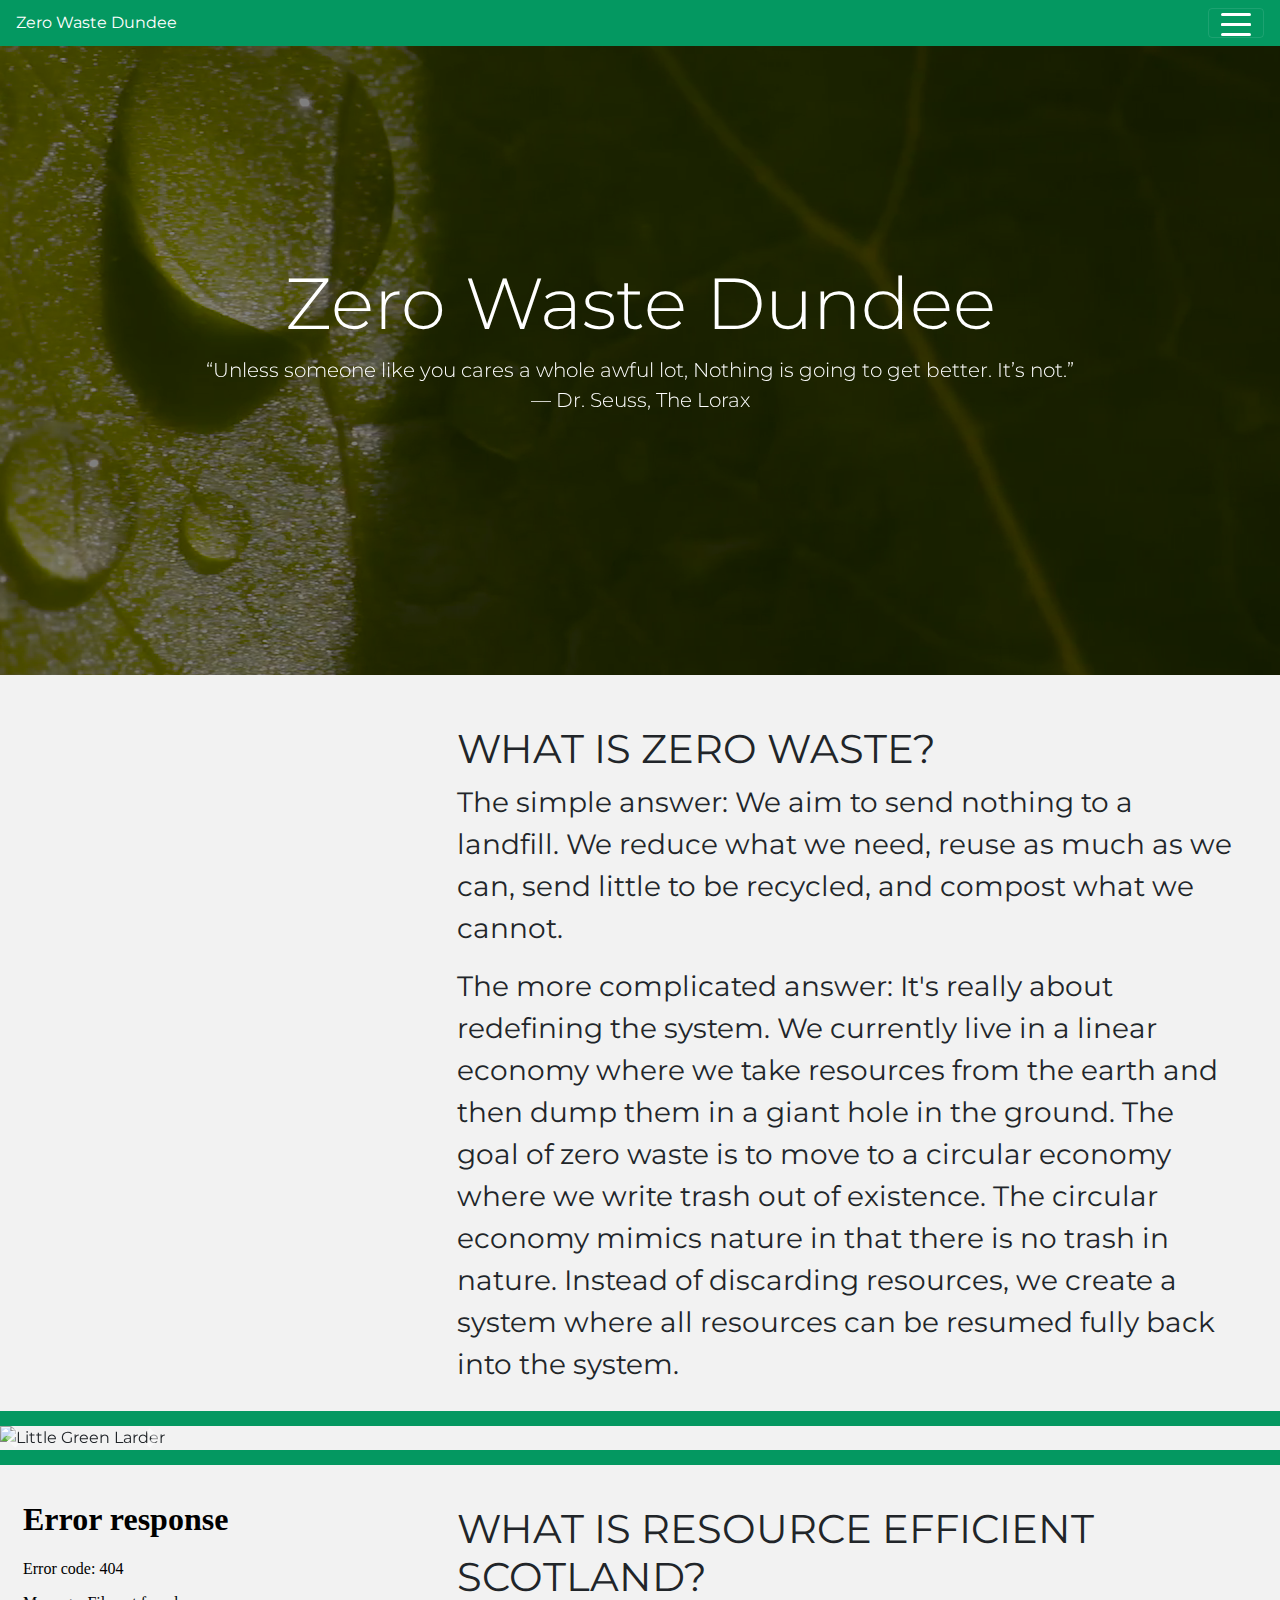
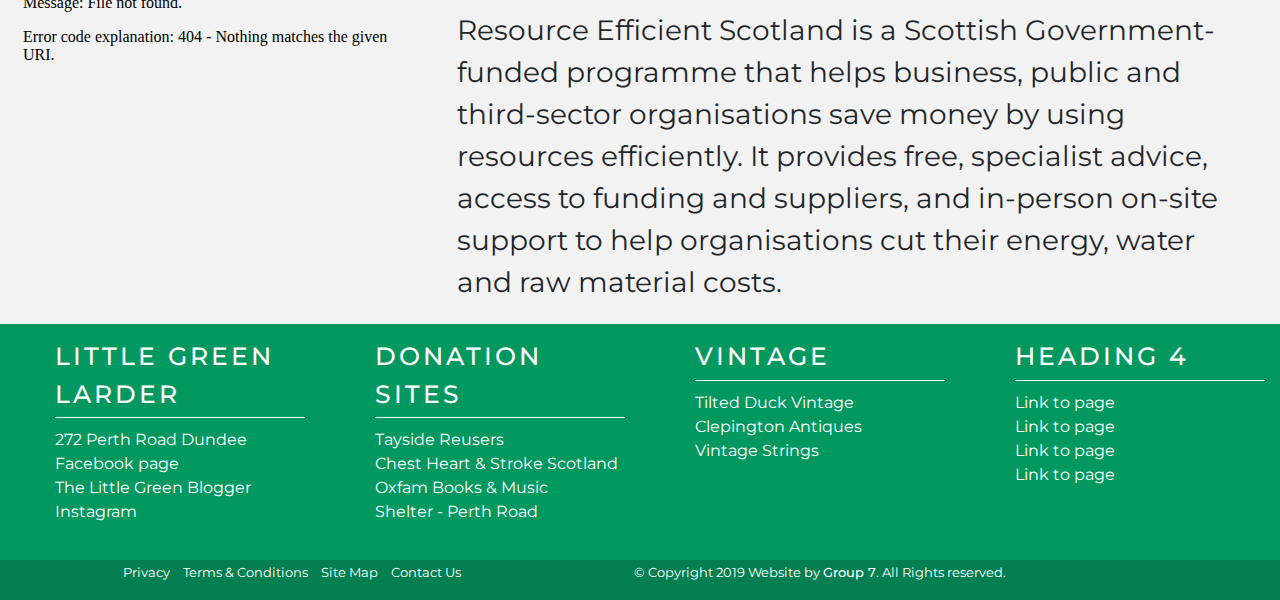
==== index.html @ 06318028 "Updated the footer to contain little green larder instagram" ====
<!doctype html>
<html lang="en">
  <head>
    <!-- Required meta tags -->
    <meta charset="utf-8">
    <meta name="viewport" content="width=device-width, initial-scale=1, shrink-to-fit=no">

    <!-- Bootstrap CSS, mapbox css and goolge font css-->
    <link rel="stylesheet" href="https://stackpath.bootstrapcdn.com/bootstrap/4.3.1/css/bootstrap.min.css" integrity="sha384-ggOyR0iXCbMQv3Xipma34MD+dH/1fQ784/j6cY/iJTQUOhcWr7x9JvoRxT2MZw1T" crossorigin="anonymous">
    <link href='https://api.tiles.mapbox.com/mapbox-gl-js/v1.5.0/mapbox-gl.css' rel='stylesheet' />
    <link href="https://fonts.googleapis.com/css?family=Montserrat&display=swap" rel="stylesheet">

    <!-- favicon, external css  and manifest -->
    <link rel="icon" href="images\favicon.jpg">
    <link rel="stylesheet" href="master.css">
    <link rel="manifest" href="manifest.json">

    <title>Zero Waste Dundee</title>
  </head>
  <body>

<!--Header-->
<header>
    <!--Navbar-->
    <nav class="navbar fixed-top navbar-dark mb-4">

      <!-- Navbar title -->
      <a class="navbar-title" href="index.html">Zero Waste Dundee</a>

      <!-- hamburger button -->
      <button class="navbar-toggler first-button" type="button" data-toggle="collapse" data-target="#navbarSupportedContent23"
        aria-controls="navbarSupportedContent23" aria-expanded="false" aria-label="Toggle navigation">
        <div class="animated-icon"><span></span><span></span><span></span><span></span></div>
      </button>

      <!-- Hamburger content -->
      <div class="collapse navbar-collapse" id="navbarSupportedContent23">

        <!-- Links between pages-->
        <ul class="navbar-nav mr-auto">
          <li class="nav-item active">
            <a class="nav-link" href="index.html">Homepage<span class="sr-only">(current)</span></a>
          </li>
          <li class="nav-item">
            <a class="nav-link" href="DonationSites.html">Donation</a>
          </li>
          <li class="nav-item">
            <a class="nav-link" href="recipe.html">Recipes</a>
          </li>
          <li class="nav-item">

            <a class="nav-link" href="Vintage.html">Vintage and Secondhand Shops</a> 

          </li>
          <li class="nav-item">
            <a class="nav-link" href="form.html">Forms</a>
          </li>
          <li class="nav-item">
            <a class="nav-link" href="#">About</a>
          </li>
        </ul>
      </div>
    </nav>

    <!-- header video loop -->
  <div class="overlay"></div>
  <video playsinline="playsinline" autoplay="autoplay" muted="muted" loop="loop">
    <source src="images\GreenVideo.mp4" type="video/mp4">
  </video>
  <div class="container h-100">
    <div class="d-flex h-100 text-center align-items-center">
      <div class="w-100 text-white">
        <h1 class="display-3">Zero Waste Dundee</h1>
         <div id="changeText">
          <p class="lead mb-0">“Unless someone like you cares a whole awful lot, Nothing is going to get better. It’s not.”</p>
        </div>
        <div id="changePerson">
          <p class="lead mb-0">— Dr. Seuss, The Lorax</p>
        </div>
    </div>
  </div>

</header>

<!--Content-->
<content>

<!-- first section of content. This contains the map and some text -->
<section>
  <div class="container-fluid" id="first-content">
    <div class="row">
      <div class="col-sm-12 col-md-12 col-lg-12 col-xl-4" id="map-box">
        <div id="map"></div>
    </div>

<!-- this column contains the text -->
      <div class="col-sm-12 col-md-12 col-lg-12 col-xl-8">
        <div class="content-text">
          <h1>what is zero waste?</h1>
          <P>The simple answer: We aim to send nothing to a landfill. We reduce what we need, reuse as much as we can, send little to be recycled, and compost what we cannot.</p>
        <p>The more complicated answer: It's really about redefining the system. We currently live in a linear economy where we take resources from the earth and then dump them in a giant hole in the ground. The goal of zero waste is to move to a circular economy where we write trash out of existence. The circular economy mimics nature in that there is no trash in nature.
        Instead of discarding resources, we create a system where all resources can be resumed fully back into the system.</P>
        </div>
      </div>
    </div>
  </div>
</section>

<!-- second section of content. This contains a carousel gallery of three zero waste location in dundee -->
<section>
  <div class="green-line">
  </div>
  <div class="container-fluid" id="second-content">
    <div class="row">
      <div class="col-sm-">
        <div>
          <div id="carousel-gallery" class="carousel slide" data-ride="carousel">
            <div class="carousel-inner">
              <div class="carousel-item active">
                <img class="d-block w-100" src="images\LittleGreenLarder.jpg" alt="Little Green Larder">
                  <div class="carousel-caption d-none d-md-block">
                    <div id="carousel-text">
                    <h5>Little Green Larder</h5>
                    <p>The Little Green Larder offers a plastic free shopping experience, with zero waste alternatives to inspire us to create a greener future</p>
                  </div>
                  </div>
              </div>
              <div class="carousel-item">
                <img class="d-block w-100" src="https://media-cdn.tripadvisor.com/media/photo-o/0d/a3/a7/5e/british-heart-foundation.jpg" alt="BHF">
                  <div class="carousel-caption d-none d-md-block">
                    <div id="carousel-text">
                    <h5>British Heart Foundation</h5>
                    <p>Our charity shop sells a fantastic range of good quality second hand items and new goods. We sell a wide range of products from clothing, shoes and accessories to books, music, toys and homewares. We also have greeting cards for all occasions, pin badges and small gifts. By shopping with us you're helping to fund our life saving research.</p>
                  </div>
                  </div>
              </div>
              <div class="carousel-item">
                <img class="d-block w-100" src="images\birchWood.jpg" alt="Birchwood Food Emporium">
                <div class="carousel-caption d-none d-md-block" >
                  <div id="carousel-text">
                  <h5>Birchwood Food Emporium </h5>
                  <p>Heart Space Whole Foods is based in Dundee and St. Andrews and provides local, organic produce, free range, grass-fed eggs, organic meats, a wide range of free from products & juice counter and soup </p>
                </div>
                </div>
              </div>
            </div>
            <a class="carousel-control-prev" href="#carousel-gallery" role="button" data-slide="prev">
              <span class="carousel-control-prev-icon" aria-hidden="true"></span>
              <span class="sr-only">Previous</span>
            </a>
            <a class="carousel-control-next" href="#carousel-gallery" role="button" data-slide="next">
              <span class="carousel-control-next-icon" aria-hidden="true"></span>
              <span class="sr-only">Next</span>
            </a>
          </div>
        </div>
      </div>
    </div>
  </div>
  <div class="green-line2">
  </div>
</section>

<!-- third section of content. This contains the map and some text -->
<section>
  <div class="container-fluid">
    <div class="row">
      <div class="col-sm-12 col-md-12 col-lg-12 col-xl-4">
        <div class="embed-responsive embed-responsive-16by9">
          <iframe class="embed-responsive-item" src="images\Resource Efficient Scotland.mp4" allowfullscreen></iframe>
        </div>
      </div>

      <div class="col-sm-12 col-md-12 col-lg-12 col-xl-8">
        <div class="content-text">
          <h1>what is Resource Efficient Scotland?</h1>
          <P>Resource Efficient Scotland is a Scottish Government-funded programme that helps business, public and third-sector organisations save money by using resources efficiently. It provides free, specialist advice, access to funding and suppliers, and in-person on-site support to help organisations cut their energy, water and raw material costs.</p>
        </div>
      </div>
    </div>
  </div>
</section>

</content>

<!-- footer -->
<footer>
<div class="container-fluid" id="page-footer">

    <!-- first row of the footer with links -->
    <div class="row">
      <div class="col-xs-12 col-sm-6 col-md-3" >
        <ul>
          <li class="col-heading">Little Green Larder</li>
          <li><a href="#">272 Perth Road Dundee</a></li>
          <li><a href="https://www.facebook.com/pg/thelittlegreenlarder/about/?ref=page_internal">Facebook page</a></li>
          <li><a href="http://thelittlegreenblogger.com/index.php/category/little-green-larder/">The Little Green Blogger</a></li>
          <li><a href="https://www.instagram.com/thelittlegreenlarder/">Instagram</a></li>
        </ul>
      </div>

      <!-- second row of the footer with links -->
      <div class="col-xs-12 col-sm-6 col-md-3" >
        <ul>
          <li class="col-heading">Donation Sites</li>
          <li><a href="http://taysidereusers.co.uk/">Tayside Reusers</a></li>
          <li><a href="https://www.chss.org.uk/supportus/stores/find-your-local-store/">Chest Heart & Stroke Scotland</a></li>
          <li><a href="https://www.oxfam.org.uk/shop/local-shops/oxfam-shop-dundee">Oxfam Books & Music</a></li>
          <li><a href="https://www.charityretail.org.uk/charity-shops/shelter-dundee-268-perth-road-dd2-1ae/">Shelter - Perth Road</a></li>
        </ul>
      </div>

      <!-- third row of the footer with links -->
      <div class="col-xs-12 col-sm-6 col-md-3" >
        <ul>
          <li class="col-heading">Vintage</li>
          <li><a href="https://tiltedduck.co.uk/">Tilted Duck Vintage</a></li>
          <li><a href="http://clepingtonacc.com/">Clepington Antiques</a></li>
          <li><a href="https://www.vintagestrings.co.uk/">Vintage Strings</a></li>
        </ul>
      </div>

      <!-- fourth row of the footer with links -->
      <div class="col-xs-12 col-sm-6 col-md-3" >
        <ul>
          <li class="col-heading">Heading 4</li>
          <li><a href="#">Link to page</a></li>
          <li><a href="#">Link to page</a></li>
          <li><a href="#">Link to page</a></li>
          <li><a href="#">Link to page</a></li>
        </ul>
      </div>
    </div>

    <!-- little text under the footer -->
    <div class="row row-no-gutters" id="bottom-footer" >
      <div class="col-xs-12 col-md-5 text-center" >
          <ul class="vertical-links small">
            <li><a href="#">Privacy</a></li>
            <li><a href="#">Terms & Conditions</a></li>
            <li><a href="#">Site Map</a></li>
            <li><a href="#">Contact Us</a></li>
          </ul>
      </div>

      <!-- little text under the footer -->
      <div class="col-xs-12 col-md-5 text-center" >
        <ul>
          <li class="small">© Copyright 2019 Website by <a href="#" style="color:white;font-weight:500;">Group 7</a>. All Rights reserved.</li>
        </ul>
      </div>

    </div>
  </div>
<footer>

    <!-- jQuery first, then Popper.js, then Bootstrap JS, mapbox js and then external java script-->
    <script src="https://code.jquery.com/jquery-3.3.1.slim.min.js" integrity="sha384-q8i/X+965DzO0rT7abK41JStQIAqVgRVzpbzo5smXKp4YfRvH+8abtTE1Pi6jizo" crossorigin="anonymous"></script>
    <script src="https://cdnjs.cloudflare.com/ajax/libs/popper.js/1.14.7/umd/popper.min.js" integrity="sha384-UO2eT0CpHqdSJQ6hJty5KVphtPhzWj9WO1clHTMGa3JDZwrnQq4sF86dIHNDz0W1" crossorigin="anonymous"></script>
    <script src="https://stackpath.bootstrapcdn.com/bootstrap/4.3.1/js/bootstrap.min.js" integrity="sha384-JjSmVgyd0p3pXB1rRibZUAYoIIy6OrQ6VrjIEaFf/nJGzIxFDsf4x0xIM+B07jRM" crossorigin="anonymous"></script>
    <script src='https://api.tiles.mapbox.com/mapbox-gl-js/v1.5.0/mapbox-gl.js'></script>
      <script src="app.js"></script>
    <script src="scripts.js"></script>
  </body>
</html>
---- master.css ----
/* This css file deals with the header, mostly the navigation bar */

/* changes the background colour of the body */
body{
  background-color: #f2f2f2;
  font-family: 'Montserrat', sans-serif;
}
/* NAVIGATION CSS */
/* deals with the animation of the hamburger icon */
.animated-icon{
width: 30px;
height: 20px;
position: relative;
margin: 0px;
transform: rotate(0deg);
transition: .5s ease-in-out;
cursor: pointer;
}

/* deals with the animation of the hamburger icon */
.animated-icon span{
display: block;
position: absolute;
height: 3px;
width: 100%;
border-radius: 9px;
opacity: 1;
left: 0;
transform: rotate(0deg);
transition: .25s ease-in-out;
}

/* changes the background colour of the hamburger icon */
.animated-icon span {
background: #ffffff;
}

/* Placement of the first bar on the hamburger icon */
.animated-icon span:nth-child(1) {
top: 0px;
}

/* Placement of the second bar on the hamburger icon */
.animated-icon span:nth-child(2), .animated-icon span:nth-child(3) {
top: 10px;
}

/* Placement of the third bar on the hamburger icon */
.animated-icon span:nth-child(4) {
top: 20px;
}

/* deals with with placement of the first line on the hamburger when it opens */
.animated-icon.open span:nth-child(1) {
top: 11px;
width: 0%;
left: 50%;
}

/* deals with with placement of the second line on the hamburger when it opens */
.animated-icon.open span:nth-child(2) {
transform: rotate(45deg);
}

/* deals with with placement of the third line on the hamburger when it opens */
.animated-icon.open span:nth-child(3) {
transform: rotate(-45deg);
}

/* deals with with placement of the fourth line on the hamburger when it opens */
.animated-icon.open span:nth-child(4) {
top: 11px;
width: 0%;
left: 50%;
}

/* Deals with the background colour of the navigation bar and the distance from the top */
nav{
  background: #049861;
}

/* deals with the title in the navigation bar */
.navbar-title{
  color: #ffffff;
}

/* what happens when hovering over the title inside the navigation bar */
.navbar-title:hover{
  color: #ffffff;
}
/* END OF NAVIGATION CSS */

/* deals with the video loop inside the header*/
header {
  position: relative;
  background-color: black;
  height: 75vh;
  min-height: 25rem;
  width: 100%;
  overflow: hidden;
}

/* deals with the video loop inside the header*/
header video {
  position: absolute;
  top: 50%;
  left: 50%;
  min-width: 100%;
  min-height: 100%;
  width: auto;
  height: auto;
  z-index: 0;
  -ms-transform: translateX(-50%) translateY(-50%);
  -moz-transform: translateX(-50%) translateY(-50%);
  -webkit-transform: translateX(-50%) translateY(-50%);
  transform: translateX(-50%) translateY(-50%);
}

/* deals with the video loop inside the header*/
header .container {
  position: relative;
  z-index: 2;
}

/* deals with the video loop inside the header*/
header .overlay {
  position: absolute;
  top: 0;
  left: 0;
  height: 100%;
  width: 100%;
  background-color: black;
  opacity: 0.5;
  z-index: 1;
}

#changeText{
  font-size: 20px;
  font-family: 'Montserrat', sans-serif;
}

#changePerson{
  font-size: 20px;
  font-family: 'Montserrat', sans-serif;
}


/* END OF HEADER CSS */

/* MAIN CONTENT CSS */
#first-content{
  margin-top: 25px;
}

/* deals with the map */
#map-box{
  height: 500px;
  max-height: 600px;
}

/* deals wiht the map */
#map {
   position: absolute;
   top: 0;
   bottom: 0;
   width: 96%;
}

/* deals with the donation page map */
#donationMap {
   position: absolute;
   top: 0;
   bottom: 0;
   width: 96%;
}

#recipe{
  position: absolute;
  top: 0;
  bottom: 0;
  width: 96%;

}

#image{
  height: 500px;
  max-height: 600px;
}

#more{
  display: none;
}

#more2{
  display: none;
}

#more3{
  display: none;
}

#more4{
  display::none;
}

#more5
{
  display:none;
}

#more6{
  display:none;
}


/* deals witht the text within content */
.content-text{
  margin-top: 25px;
  margin-right: 25px;
  margin-left: 15px;
}

/* deals with the heading within content */
.content-text h1{
  text-transform: uppercase;
  font-weight: 400;
}

/* deals with the paragraph within content */
.content-text p{
  text-align: left;
  font-size: 28px;
}

.content-text form{
  margin: 0 auto;
  width:700px;
}

.content-text li
{
  text-align: left;
  font-size: 16px;
}



/* aligns text to be centered when the screen size is small */
@media only screen and (max-width: 650px) {
  .content-text p {
    text-align: center;
  }

  .content-text h1{
    text-align: center;
  }
}

/* deals with the carousel images and text */
.carousel-item{
  width: 100%;
  height:auto;
  max-height: 800px;
}

/* green line on top of the gallery */
.green-line{
  margin-top: 10px;
  background: #049861;
  height: 15px;
}

/* green line on the bottom of the gallery */
.green-line2{
  background: #049861;
  height: 15px;
  margin-bottom: 15px;
}

/* deals with the little video in the index page */
#video-content{
  position: relative;
}

/* deals with the little video in the index page */
#video-content iframe{
  width: 100%;
}

/* text on top of the carousel image */
#carousel-text{
  color: #ffffff;
  background: #049861;
  opacity: 90%;
  border-radius: 25px;
}
/* END OF MAIN CONTENT CSS */

/* FOOTER CSS */
/* deals with the footer */
#page-footer{
  background: #049861;
  margin-top: 5px;
}

/* deals with footer list style  */
footer ul{
  list-style: none;
}

/* deals with the different page links in the header */
footer a{
  color: #ffffff;
}

/* deals witht ath happens when you hover over footer list */
ul li a:hover{
  color: #ffffff;
}

/* deals witht the headings inside the footer */
.col-heading {
  font-size: 25px;
  text-transform: uppercase;
  color:#ffffff;
  font-weight: 500;
  margin: 10px 0;
  padding: 4px 0px;
  border-bottom: 1px solid #ffffff;
  letter-spacing: 3px;
}

/* deals with the small copyright text in the small footer */
#bottom-footer {
  color: #ffffff;
  margin-top: 20px;
  padding-top: 3px;
  background: #037f51;
}

/* deals with thr small text under the footer on the left */
.vertical-links li {
  display: inline-block;
  vertical-align: text-bottom;
}

/* deals with thr small text under the footer on the left */
.vertical-links li a {
  color: #ffffff;
  font-weight: 400;
  margin-left: 10px;
}
/* END OF FOOTER CSS */
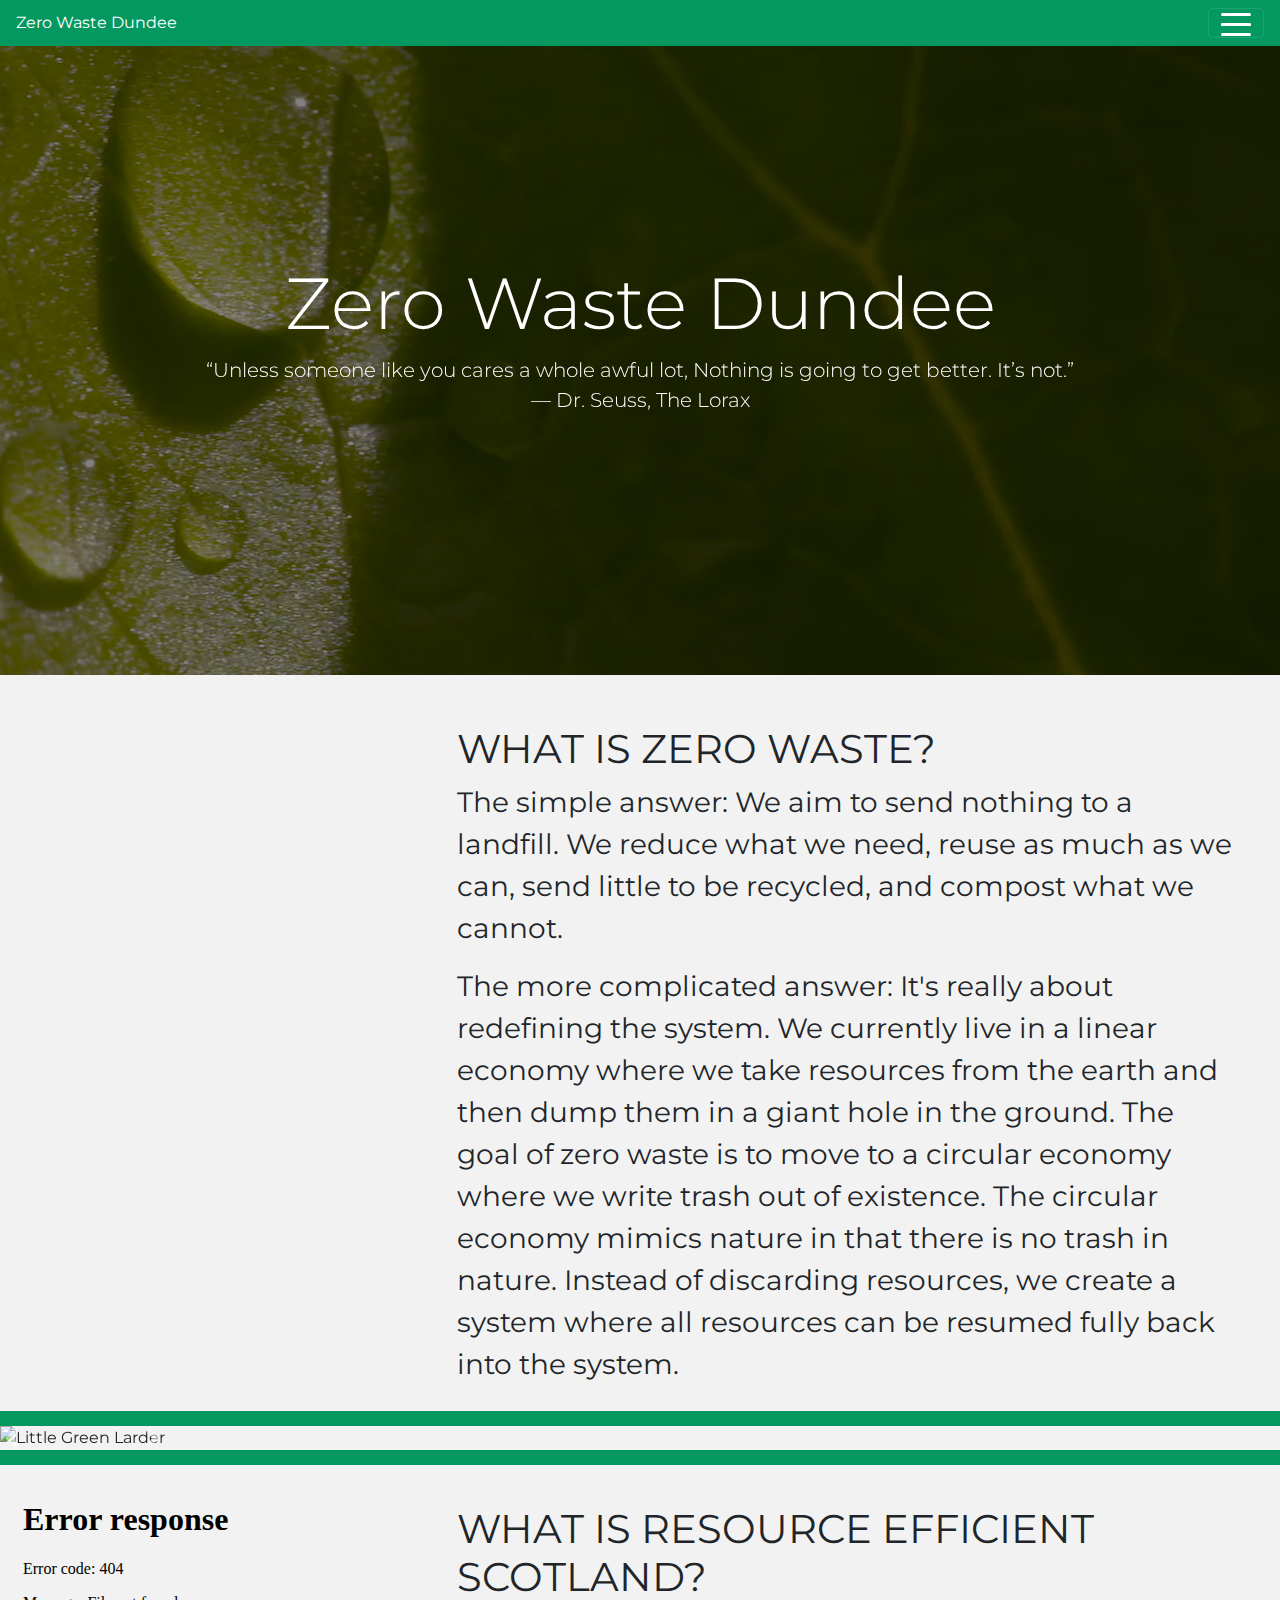
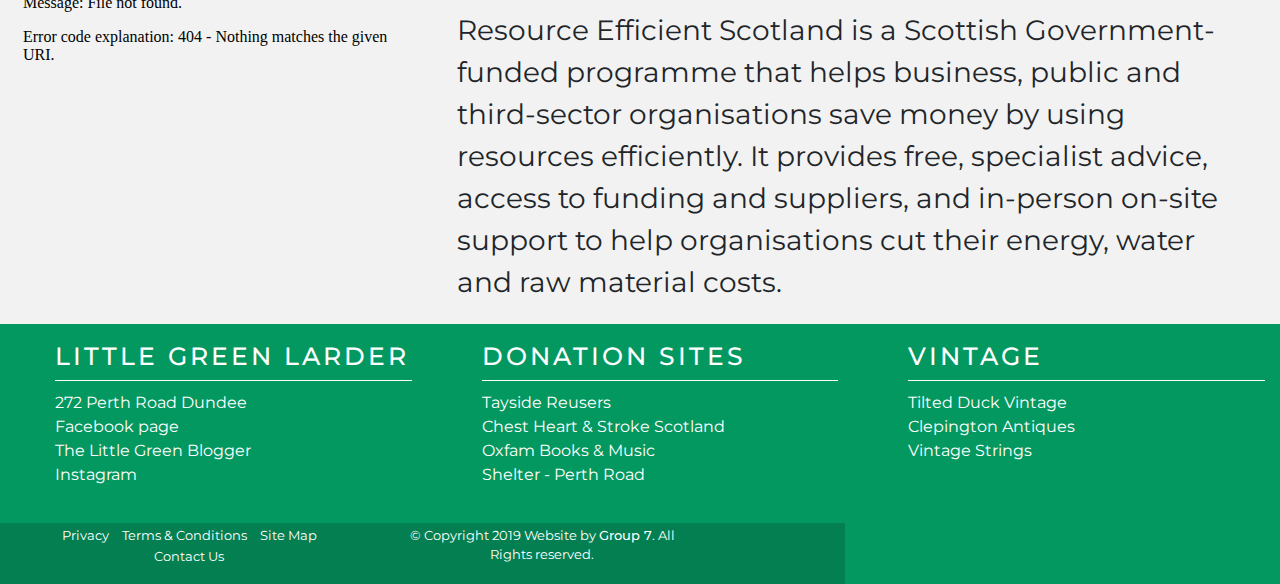
==== commit afc2f974: "Updated the footer" ====
--- a/index.html
+++ b/index.html
@@ -53,7 +53,7 @@
 
           </li>
           <li class="nav-item">
-            <a class="nav-link" href="form.html">Forms</a>
+            <a class="nav-link" href="form.html">Newsletter</a>
           </li>
           <li class="nav-item">
             <a class="nav-link" href="#">About</a>
@@ -189,7 +189,7 @@
 
     <!-- first row of the footer with links -->
     <div class="row">
-      <div class="col-xs-12 col-sm-6 col-md-3" >
+      <div class="col-xs-12 col-sm-6 col-md-4" >
         <ul>
           <li class="col-heading">Little Green Larder</li>
           <li><a href="#">272 Perth Road Dundee</a></li>
@@ -200,7 +200,7 @@
       </div>
 
       <!-- second row of the footer with links -->
-      <div class="col-xs-12 col-sm-6 col-md-3" >
+      <div class="col-xs-12 col-sm-6 col-md-4" >
         <ul>
           <li class="col-heading">Donation Sites</li>
           <li><a href="http://taysidereusers.co.uk/">Tayside Reusers</a></li>
@@ -211,7 +211,7 @@
       </div>
 
       <!-- third row of the footer with links -->
-      <div class="col-xs-12 col-sm-6 col-md-3" >
+      <div class="col-xs-12 col-sm-12 col-md-4" >
         <ul>
           <li class="col-heading">Vintage</li>
           <li><a href="https://tiltedduck.co.uk/">Tilted Duck Vintage</a></li>
@@ -219,19 +219,6 @@
           <li><a href="https://www.vintagestrings.co.uk/">Vintage Strings</a></li>
         </ul>
       </div>
-
-      <!-- fourth row of the footer with links -->
-      <div class="col-xs-12 col-sm-6 col-md-3" >
-        <ul>
-          <li class="col-heading">Heading 4</li>
-          <li><a href="#">Link to page</a></li>
-          <li><a href="#">Link to page</a></li>
-          <li><a href="#">Link to page</a></li>
-          <li><a href="#">Link to page</a></li>
-        </ul>
-      </div>
-    </div>
-
     <!-- little text under the footer -->
     <div class="row row-no-gutters" id="bottom-footer" >
       <div class="col-xs-12 col-md-5 text-center" >
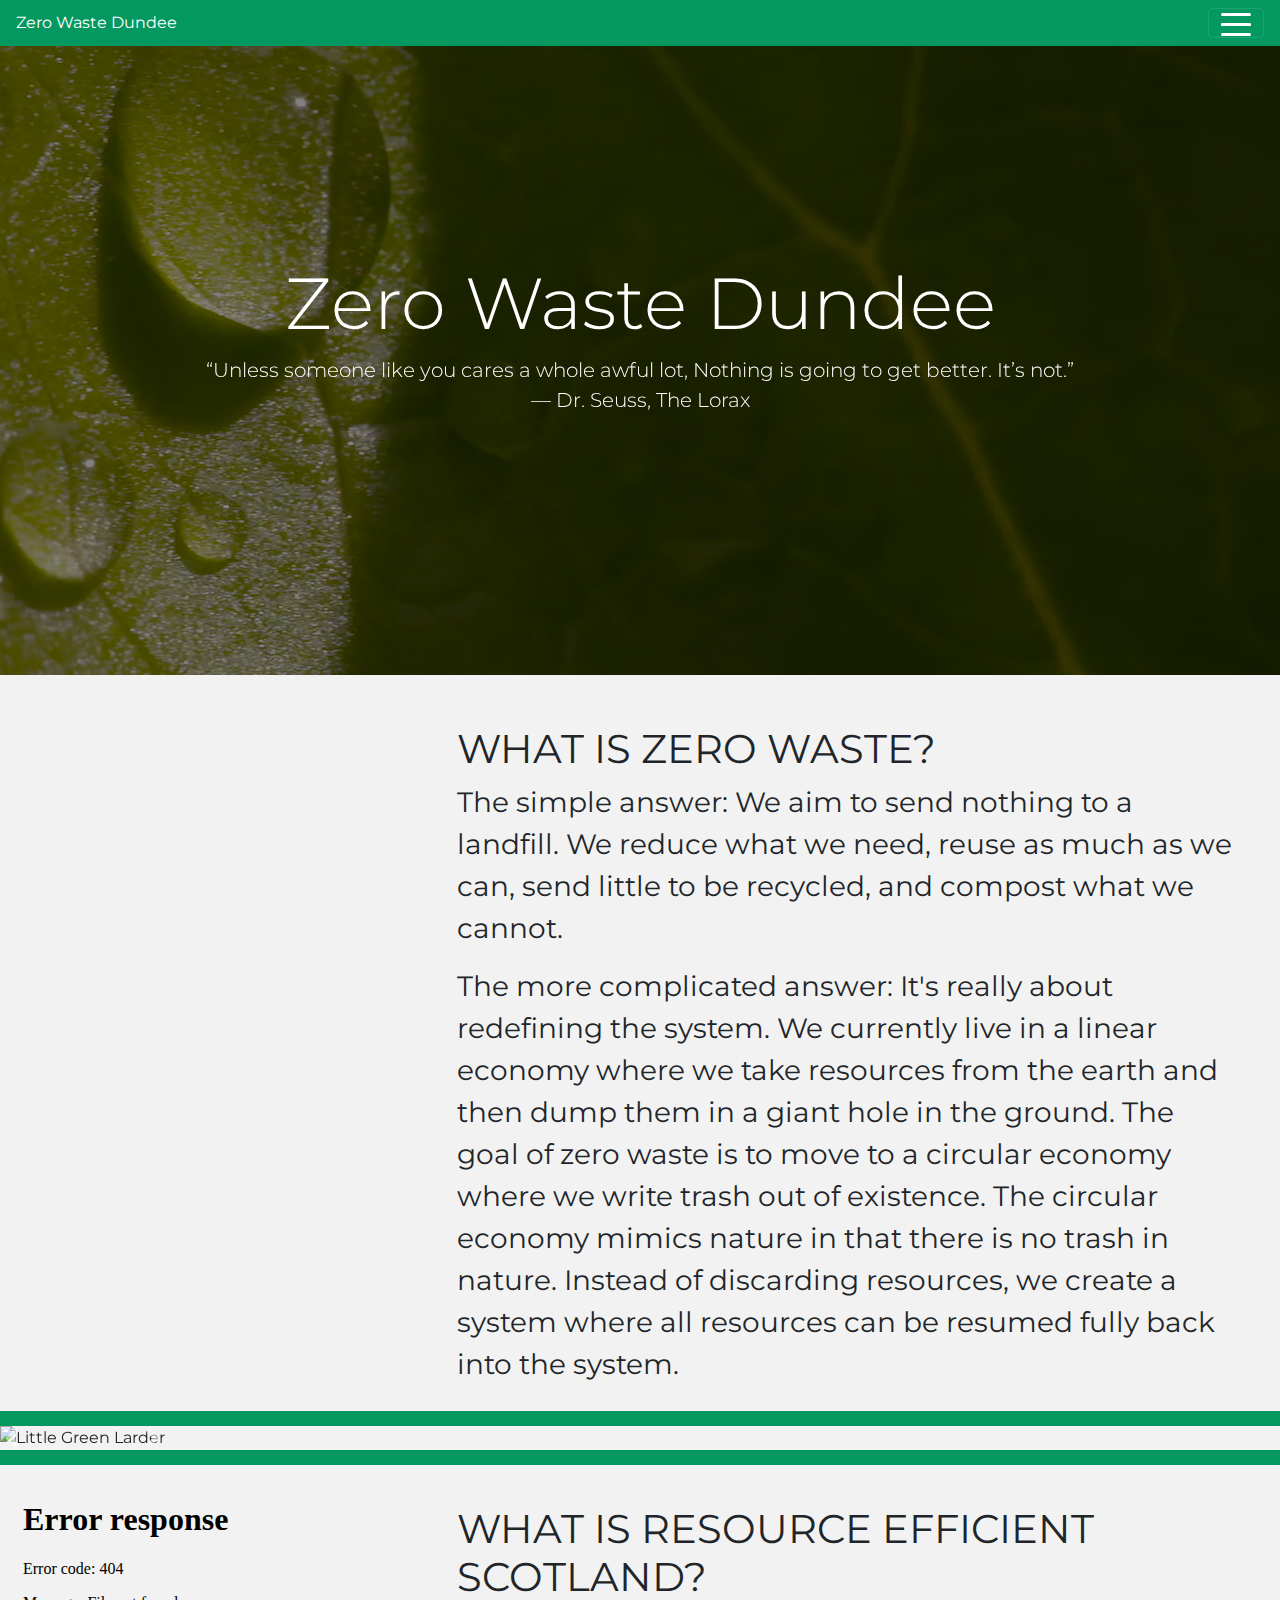
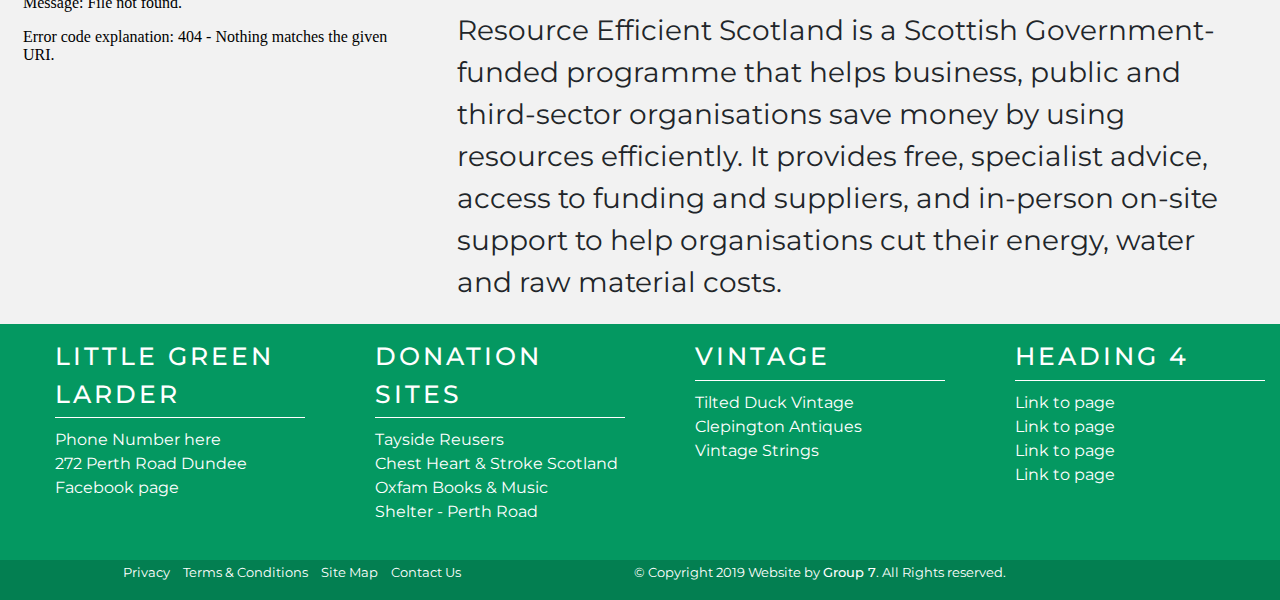
==== commit 9343cf36: "Added the navigation link to the about page." ====
--- a/index.html
+++ b/index.html
@@ -25,7 +25,7 @@
     <nav class="navbar fixed-top navbar-dark mb-4">
 
       <!-- Navbar title -->
-      <a class="navbar-title" href="index.html">Zero Waste Dundee</a>
+      <a class="navbar-title" href="ZeroWaste.html">Zero Waste Dundee</a>
 
       <!-- hamburger button -->
       <button class="navbar-toggler first-button" type="button" data-toggle="collapse" data-target="#navbarSupportedContent23"
@@ -49,14 +49,14 @@
           </li>
           <li class="nav-item">
 
-            <a class="nav-link" href="Vintage.html">Vintage and Secondhand Shops</a> 
-
-          </li>
-          <li class="nav-item">
-            <a class="nav-link" href="form.html">Newsletter</a>
-          </li>
-          <li class="nav-item">
-            <a class="nav-link" href="#">About</a>
+            <a class="nav-link" href="Vintage.html">Vintage and Secondhand Shops</a>
+
+          </li>
+          <li class="nav-item">
+            <a class="nav-link" href="form.html">Forms</a>
+          </li>
+          <li class="nav-item">
+            <a class="nav-link" href="about.html">About</a>
           </li>
         </ul>
       </div>
@@ -189,18 +189,17 @@
 
     <!-- first row of the footer with links -->
     <div class="row">
-      <div class="col-xs-12 col-sm-6 col-md-4" >
+      <div class="col-xs-12 col-sm-6 col-md-3" >
         <ul>
           <li class="col-heading">Little Green Larder</li>
+          <li><a href="#">Phone Number here</a></li>
           <li><a href="#">272 Perth Road Dundee</a></li>
           <li><a href="https://www.facebook.com/pg/thelittlegreenlarder/about/?ref=page_internal">Facebook page</a></li>
-          <li><a href="http://thelittlegreenblogger.com/index.php/category/little-green-larder/">The Little Green Blogger</a></li>
-          <li><a href="https://www.instagram.com/thelittlegreenlarder/">Instagram</a></li>
         </ul>
       </div>
 
       <!-- second row of the footer with links -->
-      <div class="col-xs-12 col-sm-6 col-md-4" >
+      <div class="col-xs-12 col-sm-6 col-md-3" >
         <ul>
           <li class="col-heading">Donation Sites</li>
           <li><a href="http://taysidereusers.co.uk/">Tayside Reusers</a></li>
@@ -211,7 +210,7 @@
       </div>
 
       <!-- third row of the footer with links -->
-      <div class="col-xs-12 col-sm-12 col-md-4" >
+      <div class="col-xs-12 col-sm-6 col-md-3" >
         <ul>
           <li class="col-heading">Vintage</li>
           <li><a href="https://tiltedduck.co.uk/">Tilted Duck Vintage</a></li>
@@ -219,6 +218,19 @@
           <li><a href="https://www.vintagestrings.co.uk/">Vintage Strings</a></li>
         </ul>
       </div>
+
+      <!-- fourth row of the footer with links -->
+      <div class="col-xs-12 col-sm-6 col-md-3" >
+        <ul>
+          <li class="col-heading">Heading 4</li>
+          <li><a href="#">Link to page</a></li>
+          <li><a href="#">Link to page</a></li>
+          <li><a href="#">Link to page</a></li>
+          <li><a href="#">Link to page</a></li>
+        </ul>
+      </div>
+    </div>
+
     <!-- little text under the footer -->
     <div class="row row-no-gutters" id="bottom-footer" >
       <div class="col-xs-12 col-md-5 text-center" >
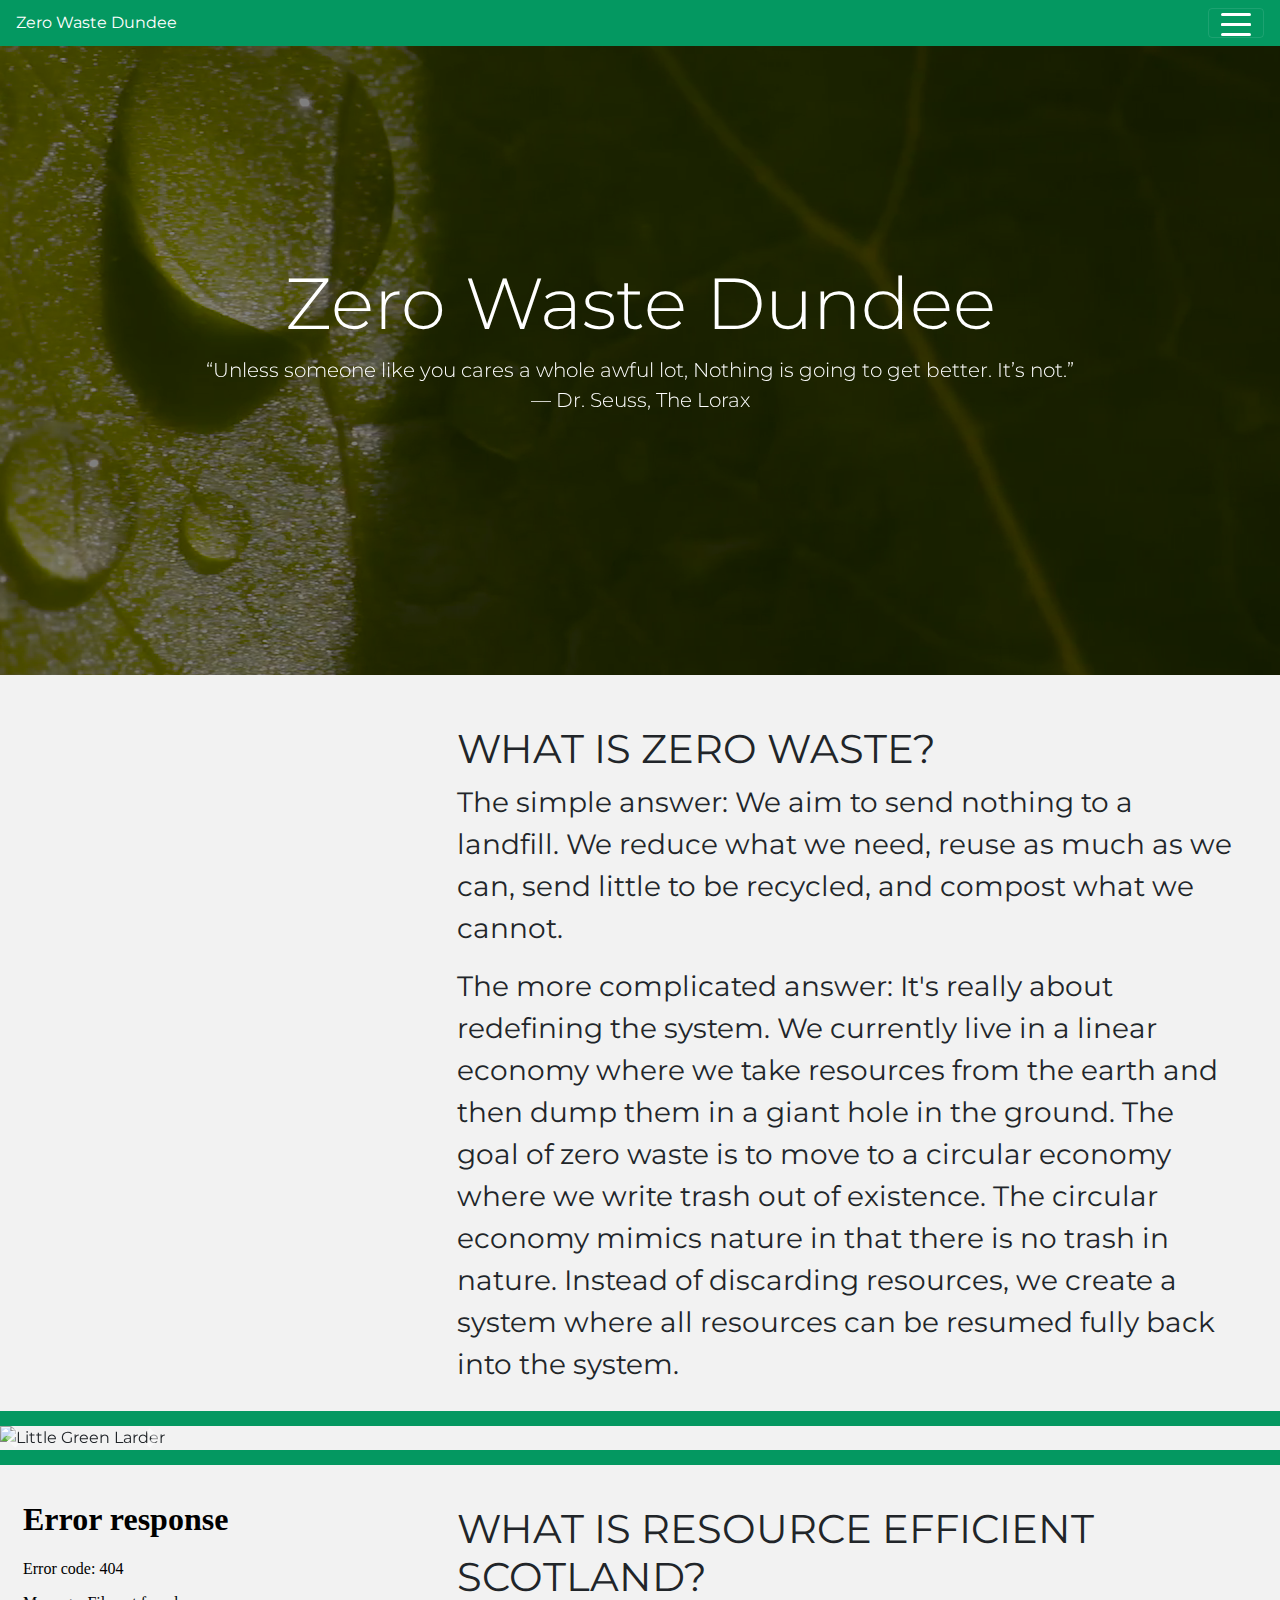
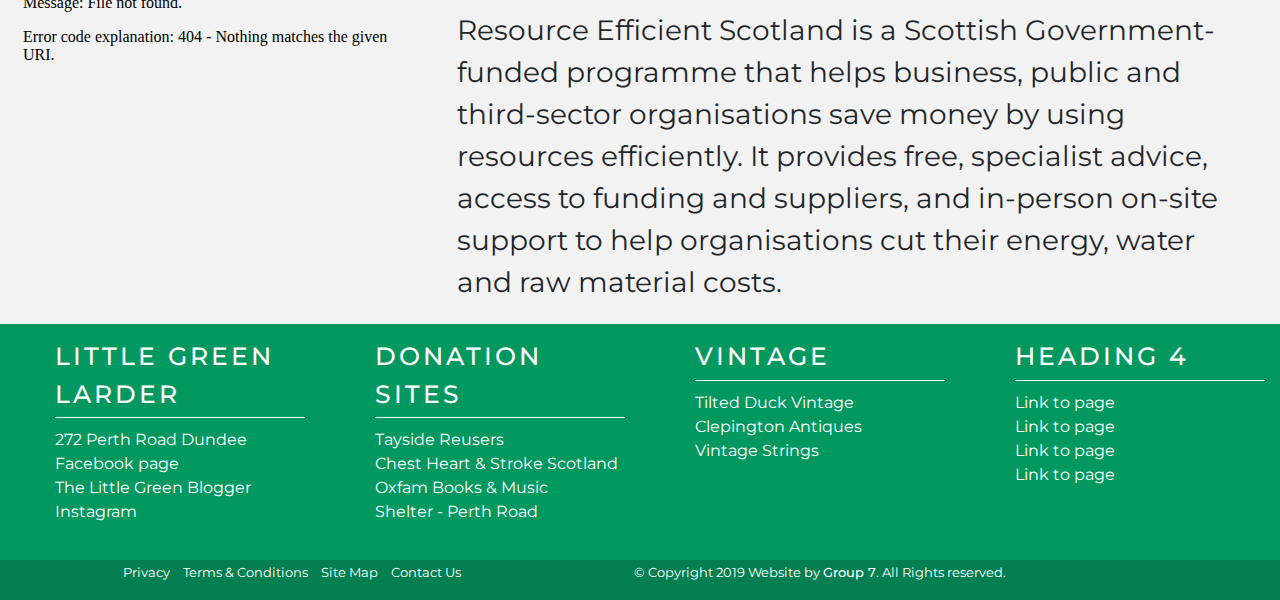
==== commit c489fb2f: "Merge pull request #20 from hhill24/about" ====
--- a/index.html
+++ b/index.html
@@ -25,7 +25,7 @@
     <nav class="navbar fixed-top navbar-dark mb-4">
 
       <!-- Navbar title -->
-      <a class="navbar-title" href="ZeroWaste.html">Zero Waste Dundee</a>
+      <a class="navbar-title" href="index.html">Zero Waste Dundee</a>
 
       <!-- hamburger button -->
       <button class="navbar-toggler first-button" type="button" data-toggle="collapse" data-target="#navbarSupportedContent23"
@@ -45,7 +45,7 @@
             <a class="nav-link" href="DonationSites.html">Donation</a>
           </li>
           <li class="nav-item">
-            <a class="nav-link" href="recipe.html">Recipes</a>
+            <a class="nav-link" href="recipes.html">Recipes</a>
           </li>
           <li class="nav-item">
 
@@ -192,9 +192,10 @@
       <div class="col-xs-12 col-sm-6 col-md-3" >
         <ul>
           <li class="col-heading">Little Green Larder</li>
-          <li><a href="#">Phone Number here</a></li>
           <li><a href="#">272 Perth Road Dundee</a></li>
           <li><a href="https://www.facebook.com/pg/thelittlegreenlarder/about/?ref=page_internal">Facebook page</a></li>
+          <li><a href="http://thelittlegreenblogger.com/index.php/category/little-green-larder/">The Little Green Blogger</a></li>
+          <li><a href="https://www.instagram.com/thelittlegreenlarder/">Instagram</a></li>
         </ul>
       </div>
 
--- a/master.css
+++ b/master.css
@@ -185,6 +185,8 @@
 #image{
   height: 500px;
   max-height: 600px;
+  margin: 10px;
+  padding: 10;
 }
 
 #more{
@@ -211,6 +213,8 @@
 #more6{
   display:none;
 }
+
+
 
 
 /* deals witht the text within content */
@@ -237,9 +241,14 @@
   width:700px;
 }
 
+
+.content-text h3
+{
+  text-align: center;
+}
 .content-text li
 {
-  text-align: left;
+  text-align: center;
   font-size: 16px;
 }
 
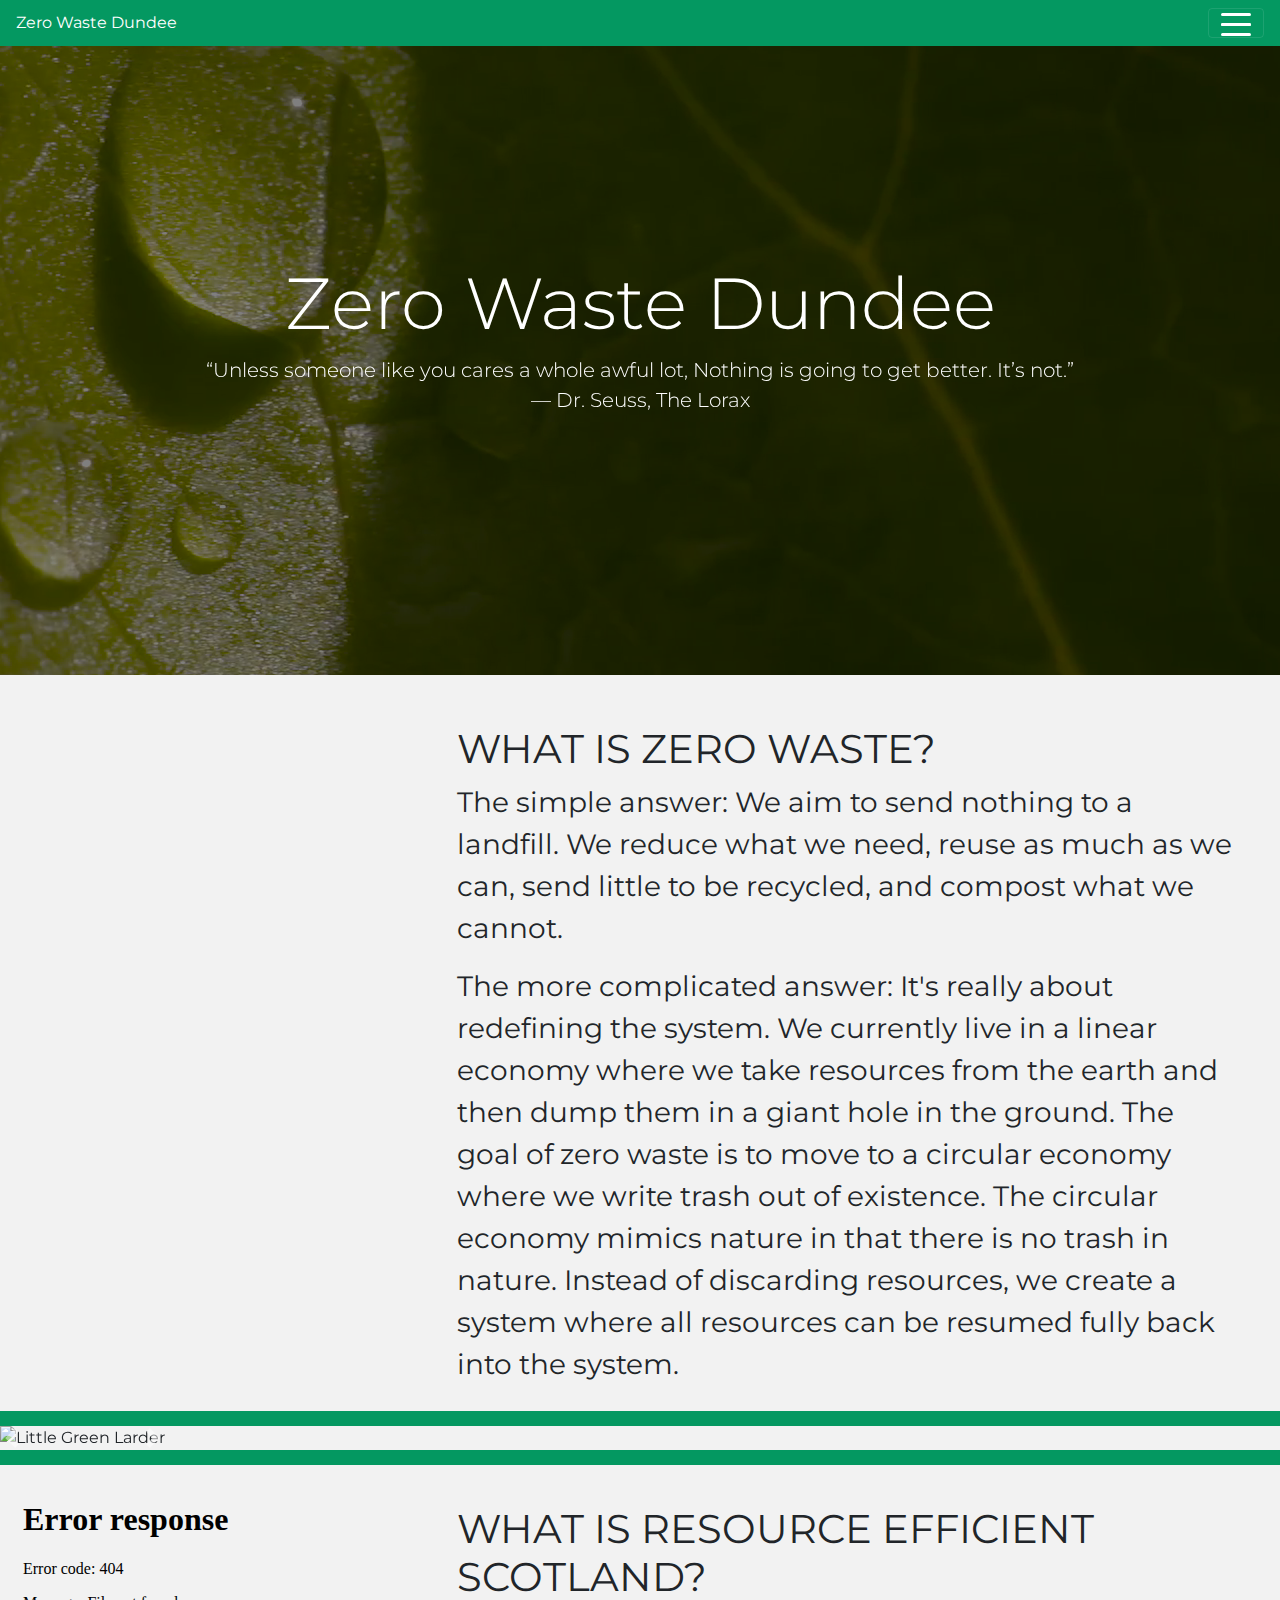
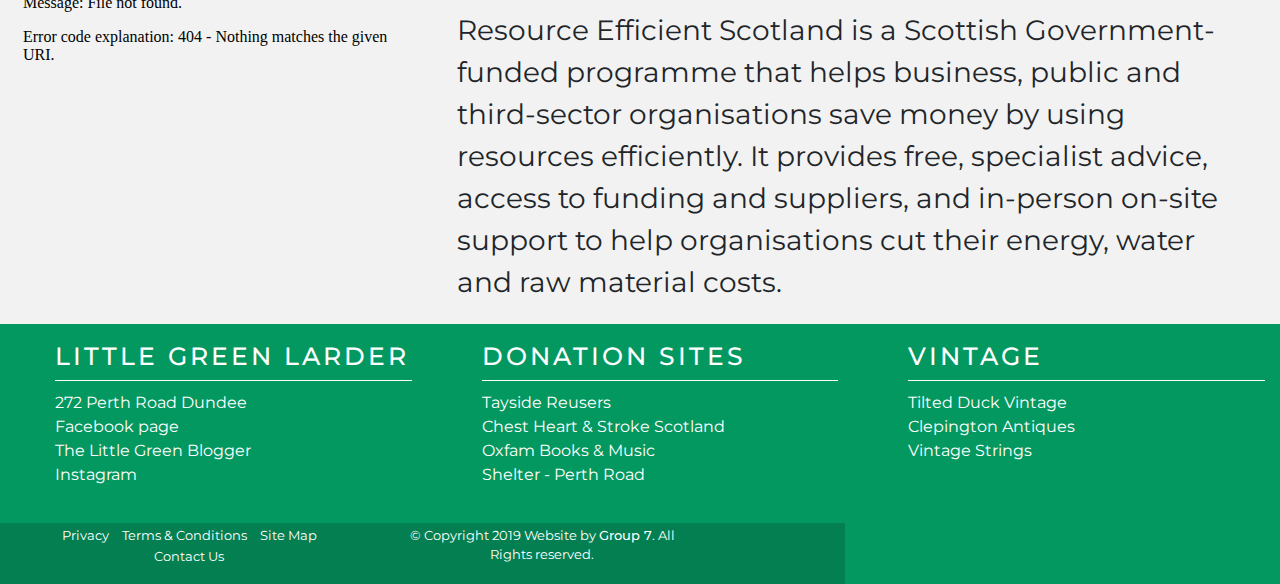
==== commit df8bfe64: "Merge branch 'master' into Daniel" ====
--- a/index.html
+++ b/index.html
@@ -53,7 +53,7 @@
 
           </li>
           <li class="nav-item">
-            <a class="nav-link" href="form.html">Forms</a>
+            <a class="nav-link" href="form.html">Newsletter</a>
           </li>
           <li class="nav-item">
             <a class="nav-link" href="about.html">About</a>
@@ -189,7 +189,7 @@
 
     <!-- first row of the footer with links -->
     <div class="row">
-      <div class="col-xs-12 col-sm-6 col-md-3" >
+      <div class="col-xs-12 col-sm-6 col-md-4" >
         <ul>
           <li class="col-heading">Little Green Larder</li>
           <li><a href="#">272 Perth Road Dundee</a></li>
@@ -200,7 +200,7 @@
       </div>
 
       <!-- second row of the footer with links -->
-      <div class="col-xs-12 col-sm-6 col-md-3" >
+      <div class="col-xs-12 col-sm-6 col-md-4" >
         <ul>
           <li class="col-heading">Donation Sites</li>
           <li><a href="http://taysidereusers.co.uk/">Tayside Reusers</a></li>
@@ -211,7 +211,7 @@
       </div>
 
       <!-- third row of the footer with links -->
-      <div class="col-xs-12 col-sm-6 col-md-3" >
+      <div class="col-xs-12 col-sm-12 col-md-4" >
         <ul>
           <li class="col-heading">Vintage</li>
           <li><a href="https://tiltedduck.co.uk/">Tilted Duck Vintage</a></li>
@@ -219,19 +219,6 @@
           <li><a href="https://www.vintagestrings.co.uk/">Vintage Strings</a></li>
         </ul>
       </div>
-
-      <!-- fourth row of the footer with links -->
-      <div class="col-xs-12 col-sm-6 col-md-3" >
-        <ul>
-          <li class="col-heading">Heading 4</li>
-          <li><a href="#">Link to page</a></li>
-          <li><a href="#">Link to page</a></li>
-          <li><a href="#">Link to page</a></li>
-          <li><a href="#">Link to page</a></li>
-        </ul>
-      </div>
-    </div>
-
     <!-- little text under the footer -->
     <div class="row row-no-gutters" id="bottom-footer" >
       <div class="col-xs-12 col-md-5 text-center" >
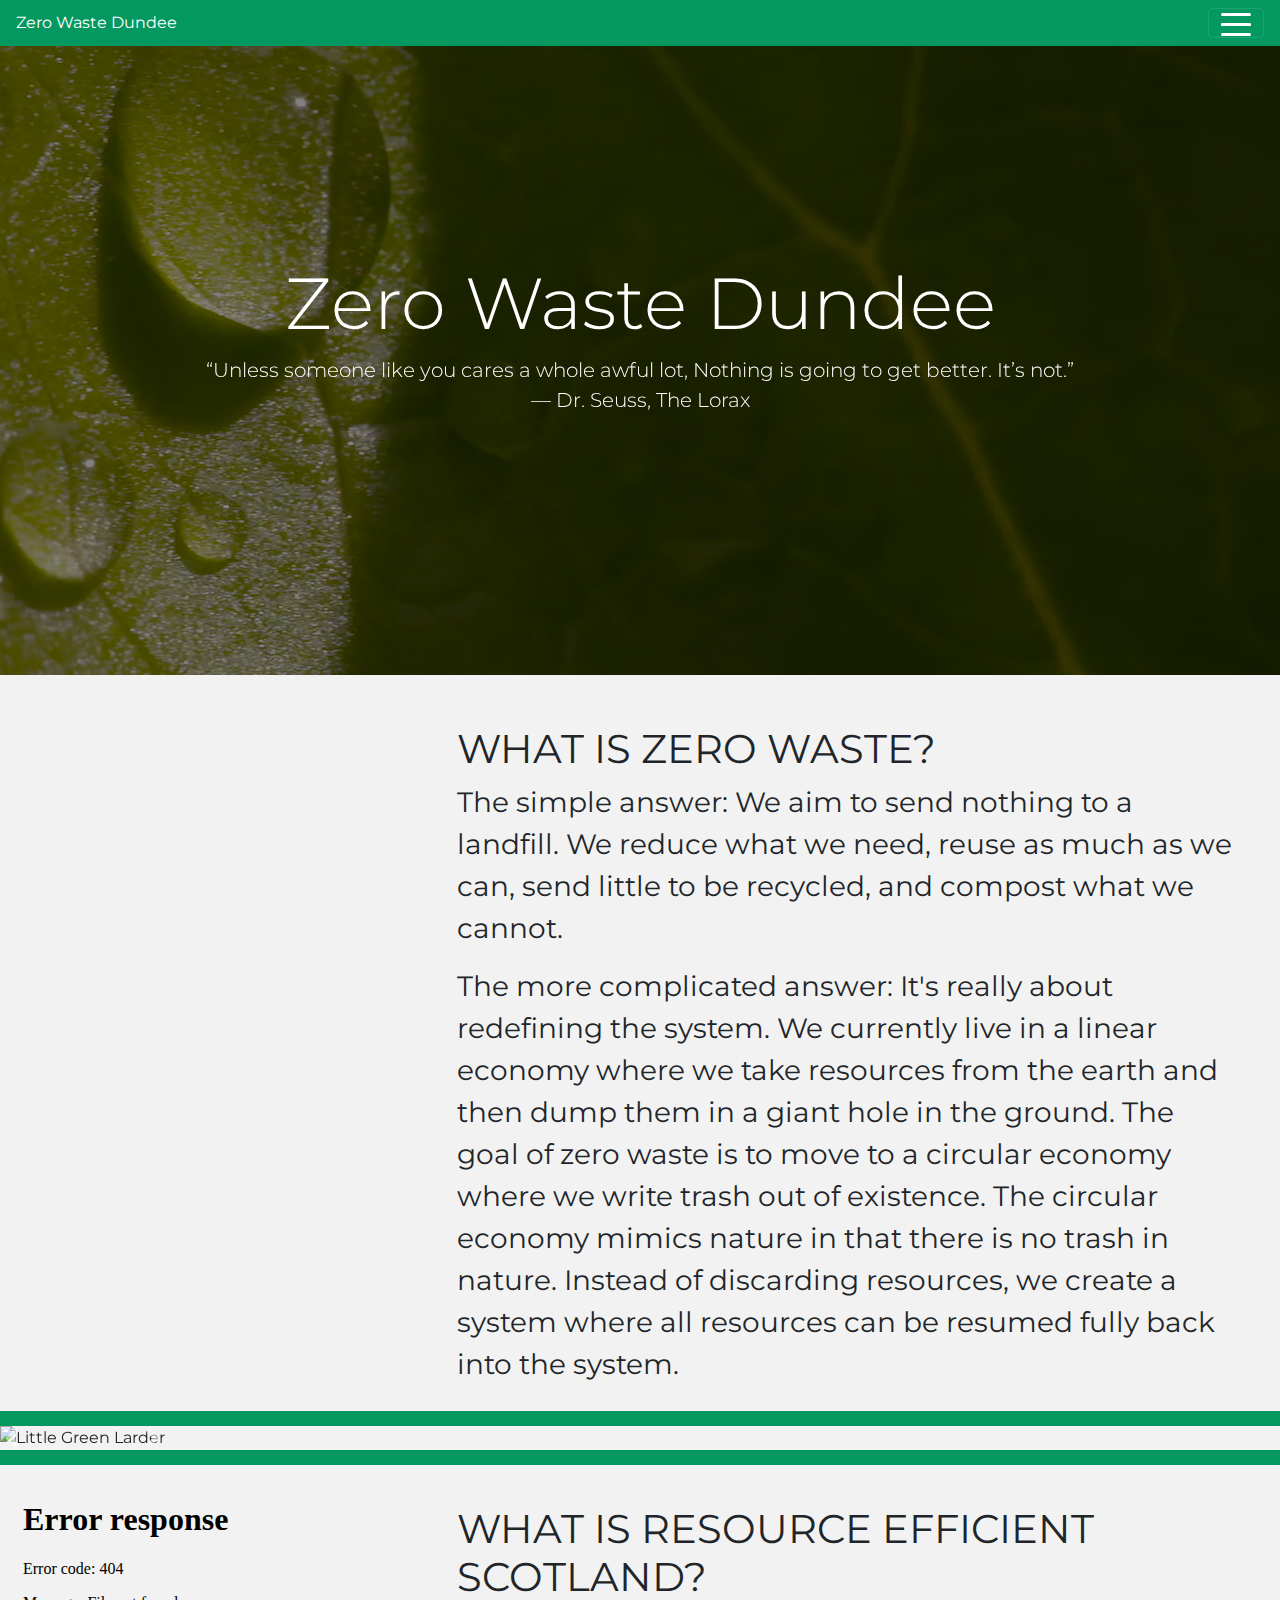
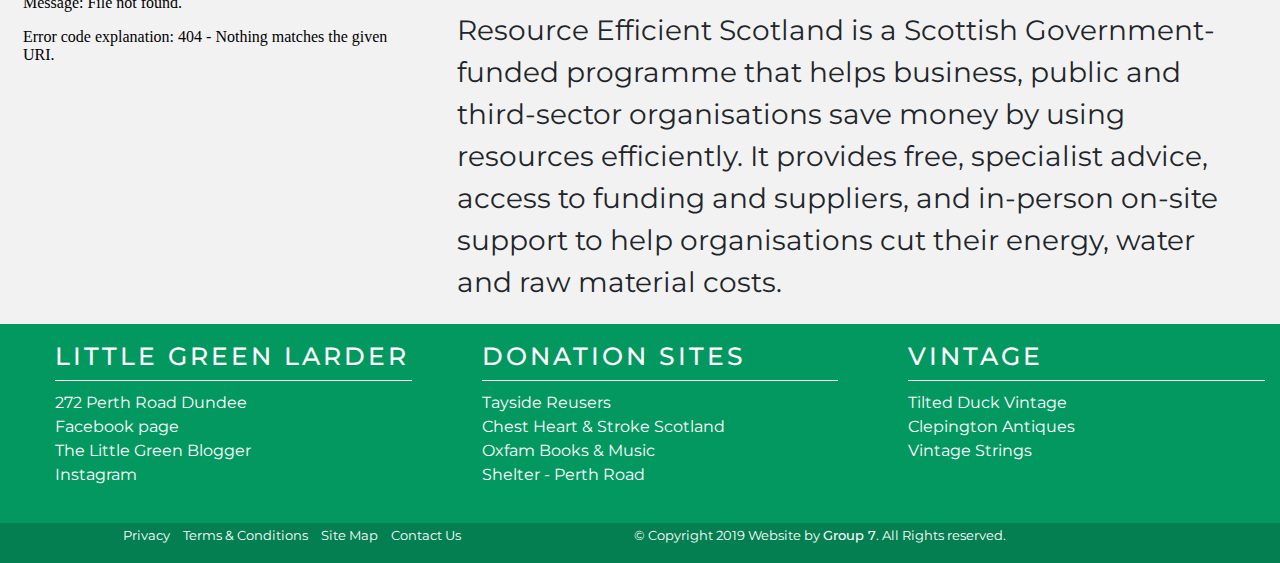
==== commit 7f440c10: "Fixed the missing div" ====
--- a/index.html
+++ b/index.html
@@ -219,6 +219,7 @@
           <li><a href="https://www.vintagestrings.co.uk/">Vintage Strings</a></li>
         </ul>
       </div>
+  </div>
     <!-- little text under the footer -->
     <div class="row row-no-gutters" id="bottom-footer" >
       <div class="col-xs-12 col-md-5 text-center" >
